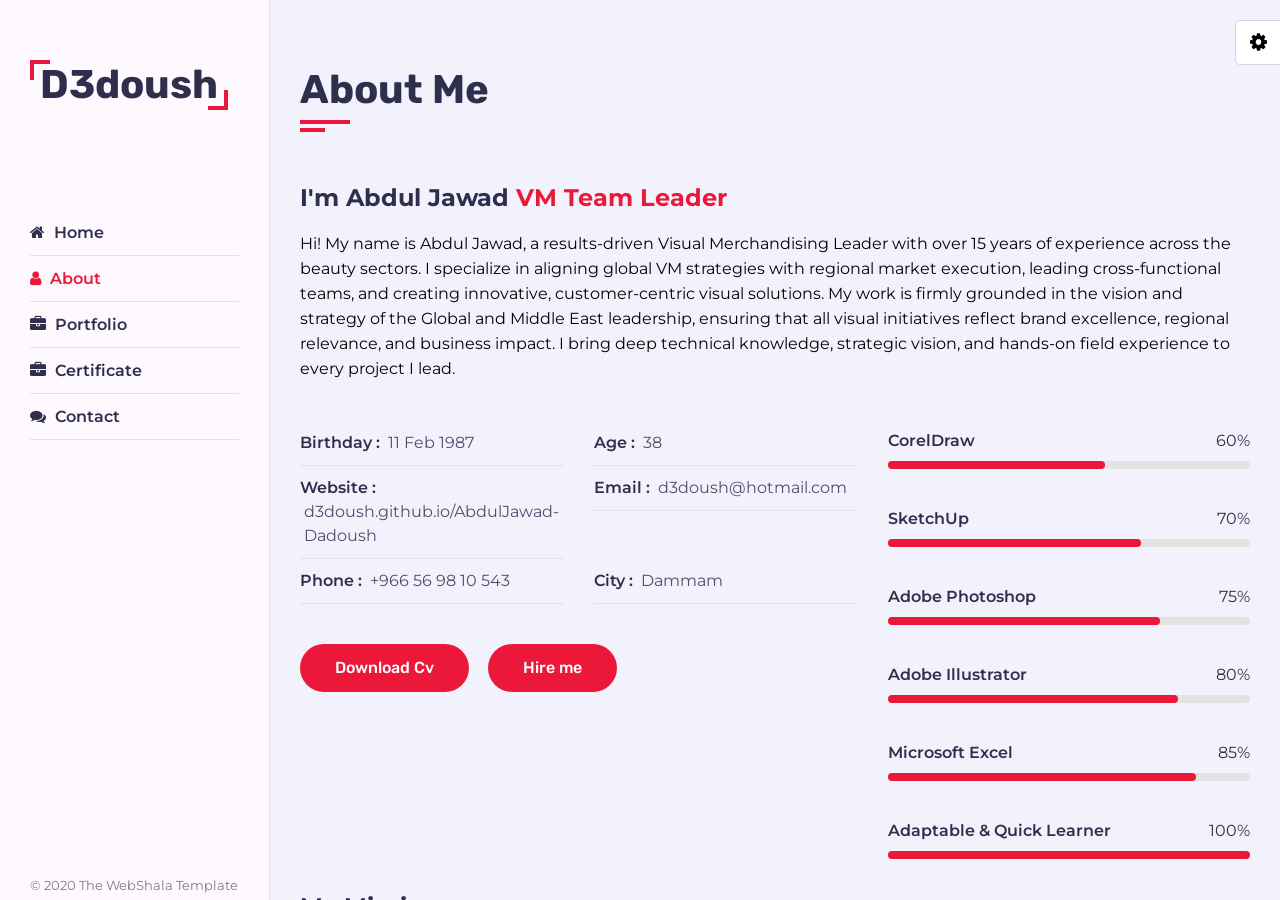
==== about.html @ cbf7f9b5 "Rename about to about.html" ====
<!DOCTYPE html>
<html lang="pt-br">

<head>
  <title>About Me - Abdul Jawad Dadoush</title>
  <meta charset="utf-8">
  <meta name="viewport" content="width=device-width, initial-scale=1">
  <!-- Template css Files -->
  <link rel="stylesheet" href="css/style.css" type="text/css">

  <!-- Live Style Switcher - Demo Only -->
  <link rel="stylesheet" class="alternate-style" title="pink" href="css/skins/pink.css" type="text/css">
  <link rel="stylesheet" class="alternate-style" title="blue" href="css/skins/blue.css" type="text/css" disabled>
  <link rel="stylesheet" class="alternate-style" title="green" href="css/skins/green.css" type="text/css" disabled>
  <link rel="stylesheet" class="alternate-style" title="orange" href="css/skins/orange.css" type="text/css" disabled>
  <link rel="stylesheet" class="alternate-style" title="yellow" href="css/skins/yellow.css" type="text/css" disabled>
  <link rel="stylesheet" href="css/styleSwitcher.css" type="text/css">
</head>

<body>

  <!-- Preloader -->
  <div class="preloader">
    <div class="loader">

    </div>
  </div>
  <!-- Preloader End -->

  <!-- Main Container -->
  <div class="main-container">
    <!-- Aside -->
    <div class="aside">
      <!-- Nav Toggler Btn -->
      <div class="nav-toggler">
        <span></span>
      </div>
      <div class="aside-inner">
        <!-- Logo -->
        <div class="logo">
          <a href="index.html">D3doush</a>
        </div>
        <!-- Nav -->
        <ul class="nav">
          <li><a href="index.html"><i class="fa fa-home"></i> Home</a></li>
          <li><a href="about.html" class="active"><i class="fa fa-user"></i> About</a></li>
          <li><a href="portfolio.html"><i class="fa fa-briefcase"></i> Portfolio</a></li>
          <li><a href="certificate.html"><i class="fa fa-briefcase"></i> Certificate</a></li>
          <li><a href="contact.html"><i class="fa fa-comments"></i> Contact</a></li>
        </ul>
        <!-- Copyright -->
        <div class="copyright-text">
          &copy; 2020 The WebShala Template
        </div>
      </div>
    </div>
    <!-- Aside End -->
    <!-- Main Content -->
    <div class="main-content">

      <!-- About Section -->
      <section class="about section active" id="about">
        <div class="container">
          <div class="row">
            <div class="section-title padd-15">
              <h2>About Me</h2>
            </div>
          </div>
          <div class="row">
            <div class="about-content padd-15">
              <div class="row">
                <div class="about-text padd-15">
                  <h3>I'm Abdul Jawad  <span>VM Team Leader</span></h3>
                  <p>Hi! My name is Abdul Jawad, a results-driven Visual Merchandising Leader with over 15 years of experience across the beauty sectors. I specialize in aligning global VM strategies with regional market execution, leading cross-functional teams, and creating innovative, customer-centric visual solutions.

My work is firmly grounded in the vision and strategy of the Global and Middle East leadership, ensuring that all visual initiatives reflect brand excellence, regional relevance, and business impact. I bring deep technical knowledge, strategic vision, and hands-on field experience to every project I lead. </p>
                </div>
              </div>
              <div class="row">
                <div class="personal-info padd-15">
                  <div class="row">
                    <div class="info-item padd-15">
                      <p>Birthday : <span>11 Feb 1987</span></p>
                    </div>
                    <div class="info-item padd-15">
                      <p>Age : <span>38</span></p>
                    </div>
                    <div class="info-item padd-15">
                      <p>Website : <span>d3doush.github.io/AbdulJawad-Dadoush</span></p>
                    </div>
                    <div class="info-item padd-15">
                      <p>Email : <span>d3doush@hotmail.com</span></p>
                    </div>
                    <div class="info-item padd-15">
                      <p>Phone : <span>+966 56 98 10 543</span></p>
                    </div>
                    <div class="info-item padd-15">
                      <p>City : <span>Dammam</span></p>
                    </div>
                  </div>
                  <div class="row">
                    <div class="buttons padd-15">
                      <a href="Abdul-Jawad-Dadoush CV25.pdf" class="btn">Download Cv</a>
                      <a href="contact.html" class="btn hire-me">Hire me</a>
                    </div>
                  </div>
                </div>
                <div class="skills padd-15">
                  <div class="row">
                    <div class="skill-item padd-15">
                      <h5>CorelDraw</h5>
                      <div class="progress">
                        <div class="progress-in" style="width: 60%;"></div>
                        <div class="skill-porcent">
                          60%
                        </div>
                      </div>
                    </div>
                    <div class="skill-item padd-15">
                      <h5>SketchUp</h5>
                      <div class="progress">
                        <div class="progress-in" style="width: 70%;"></div>
                        <div class="skill-porcent">
                          70%
                        </div>
                      </div>
                    </div>
                    <div class="skill-item padd-15">
                      <h5>Adobe Photoshop</h5>
                      <div class="progress">
                        <div class="progress-in" style="width: 75%;"></div>
                        <div class="skill-porcent">
                          75%
                        </div>
                      </div>
                    </div>
                    <div class="skill-item padd-15">
                      <h5>Adobe Illustrator</h5>
                      <div class="progress">
                        <div class="progress-in" style="width: 80%;"></div>
                        <div class="skill-porcent">
                          80%
                        </div>
                      </div>
                    </div>
                    <div class="skill-item padd-15">
                      <h5>Microsoft Excel</h5>
                      <div class="progress">
                        <div class="progress-in" style="width: 85%;"></div>
                        <div class="skill-porcent">
                          85%
                        </div>
                      </div>
                    </div>
                    <div class="skill-item padd-15">
                      <h5>Adaptable & Quick learner</h5>
                      <div class="progress">
                        <div class="progress-in" style="width: 100%;"></div>
                        <div class="skill-porcent">
                          100%
                        </div>
                      </div>
                    </div>
                  </div>
                </div>
              </div>
              <div class="row">
                <div class="my missions padd-15">
                  <h3 class="title">My Missions</h3>
                  <div class="row">
                    <div class="timeline-box padd-15">
                      <div class="timeline shadow-dark">
                        <!-- timeline Item -->
                        <div class="timeline-item">
                          <div class="circle-dot"></div>
                          <h4 class="timeline-title">VM Strategy Execution</h4>
                          <p class="timeline-text">Plan and execute Visual Merchandising strategies in stores/exhibitions.</p>
                        </div>
                        <!-- timeline Item End -->
                        <!-- timeline Item -->
                        <div class="timeline-item">
                          <div class="circle-dot"></div>
                          <h4 class="timeline-title">Brand Consistency</h4>
                          <p class="timeline-text">Ensure brand identity and visual guidelines are respected.</p>
                        </div>
                        <!-- timeline Item End -->
                        <!-- timeline Item -->
                        <div class="timeline-item">
                          <div class="circle-dot"></div>
                          <h4 class="timeline-title">Cross-Team Coordination</h4>
                          <p class="timeline-text">Coordinate with internal teams (Marketing, Sales, Store Managers, HQ)</p>
                        </div>
                        <!-- timeline Item End -->                         
                        <!-- timeline Item -->
                        <div class="timeline-item">
                          <div class="circle-dot"></div>
                          <h4 class="timeline-title">Training & Guidance</h4>
                          <p class="timeline-text">Provide training and guidance to field teams on VM standards.</p>
                        </div>
                        <!-- timeline Item End -->
                        <!-- timeline Item -->
                        <div class="timeline-item">
                          <div class="circle-dot"></div>
                          <h4 class="timeline-title">Budget Management</h4>
                          <p class="timeline-text">Manage budgets related to VM (production, maintenance, campaigns).</p>
                        </div>
                        <!-- timeline Item End -->
                        <!-- timeline Item -->
                        <div class="timeline-item">
                          <div class="circle-dot"></div>
                          <h4 class="timeline-title">Campaigns & Animations</h4>
                          <p class="timeline-text">Supervise animations / campaigns / promotional activities in stores.</p>
                        </div>
                        <!-- timeline Item End -->
                        <!-- timeline Item -->
                        <div class="timeline-item">
                          <div class="circle-dot"></div>
                          <h4 class="timeline-title">Quality Control & Reporting</h4>
                          <p class="timeline-text">Monitor execution quality and provide reports.</p>
                        </div>
                        <!-- timeline Item End -->
                        <!-- timeline Item -->
                        <div class="timeline-item">
                          <div class="circle-dot"></div>
                          <h4 class="timeline-title">Display Innovation</h4>
                          <p class="timeline-text">Propose and develop new display tools (stands, boxes, decorations).</p>
                        </div>
                        <!-- timeline Item End -->
                        <!-- timeline Item -->
                        <div class="timeline-item">
                          <div class="circle-dot"></div>
                          <h4 class="timeline-title">Trends & Technology Updates</h4>
                          <p class="timeline-text">Stay updated with latest VM trends and technologies.</p>
                        </div>
                        <!-- timeline Item End -->
                        <!-- timeline Item -->
                        <div class="timeline-item">
                          <div class="circle-dot"></div>
                          <h4 class="timeline-title">Team Leadership</h4>
                          <p class="timeline-text">Manage and lead teams of coordinators, supervisors, or Field VMs.</p>
                        </div>
                        <!-- timeline Item End -->
                        <!-- timeline Item -->
                        <div class="timeline-item">
                          <div class="circle-dot"></div>
                          <h4 class="timeline-title">Policies & Compliance</h4>
                          <p class="timeline-text">Strong focus on policies, compliance, and company procedures.</p>
                        </div>
                        <!-- timeline Item End -->
                        <!-- timeline Item -->
                        <div class="timeline-item">
                          <div class="circle-dot"></div>
                          <h4 class="timeline-title">KPI & Performance Management</h4>
                          <p class="timeline-text">Involves leadership and performance management (KPIs) of a large team.</p>
                        </div>
                        <!-- timeline Item End -->
                        <!-- timeline Item -->
                        <div class="timeline-item">
                          <div class="circle-dot"></div>
                          <h4 class="timeline-title">Systems & Processes Development</h4>
                          <p class="timeline-text">Strong role in developing internal policies, systems, and processes.</p>
                        </div>
                        <!-- timeline Item End -->
                        <!-- timeline Item -->
                        <div class="timeline-item">
                          <div class="circle-dot"></div>
                          <h4 class="timeline-title">Local Culture Adaptation</h4>
                          <p class="timeline-text">Special emphasis on local culture adaptation (SAUDI ARABIA KINGDOM region).</p>
                        </div>
                        <!-- timeline Item End -->
                        <!-- timeline Item -->
                        <div class="timeline-item">
                          <div class="circle-dot"></div>
                          <h4 class="timeline-title">Health & Safety Compliance</h4>
                          <p class="timeline-text">Responsibility for health & safety compliance during installations.</p>
                        </div>
                        <!-- timeline Item End -->
                        <!-- timeline Item -->
                        <div class="timeline-item">
                          <div class="circle-dot"></div>
                          <h4 class="timeline-title">Store Openings & Refits</h4>
                          <p class="timeline-text">Strong focus on store openings and refits.</p>
                        </div>
                        <!-- timeline Item End -->
                        <!-- timeline Item -->
                        <div class="timeline-item">
                          <div class="circle-dot"></div>
                          <h4 class="timeline-title">Large-Scale Animations / Podiums</h4>
                          <p class="timeline-text">Manages large-scale animations and podiums (malls, mega events).</p>
                        </div>
                        <!-- timeline Item End --> 
                        <!-- timeline Item -->
                        <div class="timeline-item">
                          <div class="circle-dot"></div>
                          <h4 class="timeline-title">Store & Counter Maintenance</h4>
                          <p class="timeline-text">Oversees maintenance of stores and counters to ensure high standards.</p>
                        </div>
                        <!-- timeline Item End --> 
                        <!-- timeline Item -->
                        <div class="timeline-item">
                          <div class="circle-dot"></div>
                          <h4 class="timeline-title">Sustainability Projects</h4>
                          <p class="timeline-text">Leads sustainability projects (recycling, reusing, eco-friendly disposal).</p>
                        </div>
                        <!-- timeline Item End --> 
                        <!-- timeline Item -->
                        <div class="timeline-item">
                          <div class="circle-dot"></div>
                          <h4 class="timeline-title">HQ–Regional–Local Alignment</h4>
                          <p class="timeline-text">Acts as a bridge between HQ, regional, local teams, retailers, and suppliers.</p>
                        </div>
                        <!-- timeline Item End -->                                                                                                                                                                                                                                 
                      </div>
                    </div>
                  </div>
                <div class="education padd-15">
                  <h3 class="title">Education</h3>
                  <div class="row">
                    <div class="timeline-box padd-15">
                      <div class="timeline shadow-dark">
                        <!-- timeline Item -->
                        <div class="timeline-item">
                          <div class="circle-dot"></div>
                          <h6 class="timeline-date"><i class="fa fa-calendar"></i> 2012</h6>
                          <h4 class="timeline-title">Retail</h4>
                          <p class="timeline-text">BTEC EDEXCEL.</p>
                        </div>
                        <!-- timeline Item End -->
                      </div>
                    </div>
                  </div>
                </div>
                <div class="proud to padd-15">
                  <h3 class="title">Proud to</h3>
                  <div class="row">
                    <div class="timeline-box padd-15">
                      <div class="timeline shadow-dark">
                        <!-- timeline Item -->
                        <div class="timeline-item">
                          <div class="circle-dot"></div>
                          <h6 class="timeline-date"><i class="fa fa-calendar"></i> 2025</h6>
                          <h4 class="timeline-title">Logistics & Supply Chain</h4>
                          <p class="timeline-text">Developed and implemented a inventory system, improving field accuracy and asset control.</p>
                        </div>
                        <!-- timeline Item End -->
                        <!-- timeline Item -->
                        <div class="timeline-item">
                          <div class="circle-dot"></div>
                          <h6 class="timeline-date"><i class="fa fa-calendar"></i> 2023</h6>
                          <h4 class="timeline-title">Visual Merchandising</h4>
                          <p class="timeline-text">Created an interactive Google Maps visualization tool displaying all POS locations across the Eastern Region, enabling visiting & auditing by senior management without field assistance.</p>
                        </div>
                        <!-- timeline Item End -->
                        <!-- timeline Item -->
                        <div class="timeline-item">
                          <div class="circle-dot"></div>
                          <h6 class="timeline-date"><i class="fa fa-calendar"></i> 2022</h6>
                          <h4 class="timeline-title">Visual Merchandising / Asset Management</h4>
                          <p class="timeline-text">Led full classification of POSM across the Kingdom within record time.</p>
                        </div>
                        <!-- timeline Item End -->                         
                        <!-- timeline Item -->
                        <div class="timeline-item">
                          <div class="circle-dot"></div>
                          <h6 class="timeline-date"><i class="fa fa-calendar"></i> 2022</h6>
                          <h4 class="timeline-title">Marketing</h4>
                          <p class="timeline-text">Designed a Snapchat filter for Women's Day across multiple brands.</p>
                        </div>
                        <!-- timeline Item End -->
                      </div>
                    </div>
                  </div>
                </div>
              </div>

                <div class="experience padd-15">
                  <h3 class="title">Experience</h3>
                  <div class="row">
                    <div class="timeline-box padd-15">
                      <div class="timeline shadow-dark">
                        <!-- timeline Item -->
                        <div class="timeline-item">
                          <div class="circle-dot"></div>
                          <h6 class="timeline-date"><i class="fa fa-calendar"></i> 2019 - Now</h6>
                          <h4 class="timeline-title">Visual Merchandiser - Coty Beauty</h4>
                          <p class="timeline-text">Leading Visual Merchandising strategies and execution across multiple retail locations. Managing brand consistency, store openings, animations, and field team coordination.</p>
                        </div>
                        <!-- timeline Item End -->
                        <!-- timeline Item -->
                        <div class="timeline-item">
                          <div class="circle-dot"></div>
                          <h6 class="timeline-date"><i class="fa fa-calendar"></i> 2016 - 2018</h6>
                          <h4 class="timeline-title">Specialist - Sephora Arabia LTD</h4>
                          <p class="timeline-text">Managed store operations, visual merchandising, and customer experience. Ensured brand excellence and visual guidelines compliance across locations.</p>
                        </div>
                        <!-- timeline Item End -->
                        <!-- timeline Item -->
                        <div class="timeline-item">
                          <div class="circle-dot"></div>
                          <h6 class="timeline-date"><i class="fa fa-calendar"></i> 2014 - 2016</h6>
                          <h4 class="timeline-title">Field trainer - L'Oréal perfumes luxe KSA</h4>
                          <p class="timeline-text">Provided training and guidance to field teams on product knowledge, visual merchandising standards, and brand positioning.</p>
                        </div>
                        <!-- timeline Item End -->
                      </div>
                    </div>
                  </div>
                </div>
                
              </div>
            </div>
          </div>
        </div>
      </section>
      <!-- About Section End -->

    </div>
    <!-- Main Content End -->
  </div>
  <!-- Main Container End -->

  <!-- Live Style Switcher - Demo Only -->
  <div class="style-switcher">
    <div class="toggle-style-switcher">
      <i class="fa fa-cog fa-spin"></i>
    </div>
    <h5>Style Switcher</h5>
    <ul>
      <li><a href="javascript:void(0);" title="pink" style="background-color: #ec1839;" onclick="setActiveStyle('pink')"></a></li>
      <li><a href="javascript:void(0);" title="blue" style="background-color: #2196f3;" onclick="setActiveStyle('blue')"></a></li>
      <li><a href="javascript:void(0);" title="orange" style="background-color: #fa5b0f;" onclick="setActiveStyle('orange')"></a></li>
      <li><a href="javascript:void(0);" title="yellow" style="background-color: #ffb400;" onclick="setActiveStyle('yellow')"></a></li>
      <li><a href="javascript:void(0);" title="green" style="background-color: #72b626;" onclick="setActiveStyle('green')"></a></li>
    </ul>
    <h5>Body Skin</h5>
    <label>
      <input type="radio" class="body-skin" name="body-skin" value="light" checked="true"> Light
    </label>
    <label>
      <input type="radio" class="body-skin" name="body-skin" value="dark"> Dark
    </label>
  </div>
  <!-- Live Style Switcher - Demo Only End -->

  <!-- Plugins -->
  <script src="js/ityped.min.js"></script>
  <!-- Template js -->
  <script src="js/script.js"></script>
  <!-- Live Style Js - Demo Only -->
  <script src="js/styleSwitcher.js"></script>

<!-- GoatCounter -->
<script data-goatcounter="https://d3doush.goatcounter.com/count"
        async src="//gc.zgo.at/count.js"></script>

  <!-- Cloudflare Web Analytics --><script defer src='https://static.cloudflareinsights.com/beacon.min.js' data-cf-beacon='{"token": "772f64a35126489686a43c63dbc616e3"}'></script><!-- End Cloudflare Web Analytics -->
</body>

</html>
---- css/style.css ----
/*Font Awesome Free Icon*/
@import url("https://stackpath.bootstrapcdn.com/font-awesome/4.7.0/css/font-awesome.min.css");
/*Google fonts*/
@import url('https://fonts.googleapis.com/css?family=Montserrat:400,500,600,700&display=swap');
@import url('https://fonts.googleapis.com/css?family=Rubik:500,700,900&display=swap');

/* General Style */
body {
    margin: 0;
    line-height: 1.5;
    font-size: 16px;
    font-family: 'Montserrat', sans-serif;
    font-weight: 400;
}

* {
    margin: 0;
    padding: 0;
    outline: none;
    text-decoration: none;
    box-sizing: border-box;
}

::before,
::after {
    box-sizing: border-box;
}

input,
textarea,
select {
    font-family: 'Montserrat', sans-serif;
}

.section {
    background-color: #f2f2fc;
    min-height: 100vh;
    display: block;
    padding: 0 30px;
    position: fixed;
    left: 270px;
    top: 0;
    right: 0;
    bottom: 0;
    z-index: 0;
    overflow-x: hidden;
    overflow-y: auto;
    opacity: 1;
    transition: all 0.3s ease;
    -webkit-transition: all 0.3s ease;
}

.section.active {
    opacity: 1;
    z-index: 2;
    animation: slideSection 1s ease;
    -webkit-animation: slideSection 1s ease;
    -moz-animation: slideSection 1s ease;
    -o-animation: slideSection 1s ease;
}

.section.back-section {
    z-index: 1;
}

@keyframes slideSection {
    0% {
        transform: translateX(100%);
        -webkit-transform: translateX(100%);
        -moz-transform: translateX(100%);
        -o-transform: translateX(100%);
    }

    100% {
        transform: translateX(0%);
        -webkit-transform: translateX(0%);
        -moz-transform: translateX(0%);
        -o-transform: translateX(0%);
    }
}

@-webkit-keyframes slideSection {
    0% {
        transform: translateX(100%);
        -webkit-transform: translateX(100%);
        -moz-transform: translateX(100%);
        -o-transform: translateX(100%);
    }

    100% {
        transform: translateX(0%);
        -webkit-transform: translateX(0%);
        -moz-transform: translateX(0%);
        -o-transform: translateX(0%);
    }
}

@-moz-keyframes slideSection {
    0% {
        transform: translateX(100%);
        -webkit-transform: translateX(100%);
        -moz-transform: translateX(100%);
        -o-transform: translateX(100%);
    }

    100% {
        transform: translateX(0%);
        -webkit-transform: translateX(0%);
        -moz-transform: translateX(0%);
        -o-transform: translateX(0%);
    }
}

@-o-keyframes slideSection {
    0% {
        transform: translateX(100%);
        -webkit-transform: translateX(100%);
        -moz-transform: translateX(100%);
        -o-transform: translateX(100%);
    }

    100% {
        transform: translateX(0%);
        -webkit-transform: translateX(0%);
        -moz-transform: translateX(0%);
        -o-transform: translateX(0%);
    }
}

.section .container {
    padding-top: 60px;
    padding-bottom: 70px;
}

.section-title {
    -ms-flex: 0 0 100%;
    flex: 0 0 100%;
    max-width: 100%;
    margin-bottom: 60px;
}

.section-title h2 {
    font-size: 40px;
    color: #302e4d;
    font-family: 'Rubik', sans-serif;
    font-weight: 700;
    margin: 0;
    position: relative;
}

.section-title h2::before {
    content: '';
    height: 4px;
    width: 50px;
    position: absolute;
    top: 100%;
    left: 0;
}

.section-title h2::after {
    content: '';
    height: 4px;
    width: 25px;
    position: absolute;
    top: 100%;
    left: 0;
    margin-top: 8px;
}

.row {
    display: -ms-flexbox;
    display: flex;
    -ms-flex-wrap: wrap;
    flex-wrap: wrap;
    margin-right: -15px;
    margin-left: -15px;
    position: relative;
}

.padd-15 {
    padding-left: 15px;
    padding-right: 15px;
}

.container {
    max-width: 1100px;
    width: 100%;
    margin: auto;
}

.shadow-dark {
    -webkit-box-shadow: 0 0 20px rgba(48, 46, 77, 0.15);
    box-shadow: 0 0 20px rgba(48, 46, 77, 0.15);
}

.btn {
    font-size: 16px;
    font-family: 'Rubik', sans-serif;
    font-weight: 500;
    padding: 12px 35px;
    color: #ffffff;
    border-radius: 40px;
    transition: all 0.3s ease;
    -webkit-transition: all 0.3s ease;
    display: inline-block;
    white-space: nowrap;
    border: none;
    cursor: pointer;
}

.btn:hover {
    -webkit-transform: scale(1.05);
    transform: scale(1.05);
}

.hidden {
    display: none !important;
}

/* Preloader */
.preloader {
    background-color: #222222;
    position: fixed;
    left: 0;
    top: 0;
    height: 100%;
    width: 100%;
    z-index: 150;
    display: flex;
    display: -ms-flexbox;
    -ms-flex-align: center;
    -ms-flex-pack: center;
    align-items: center;
    justify-content: center;
    transition: all 1s ease;
    -webkit-transition: all 1s ease;
}

.preloader.opacity-0 {
    opacity: 0;
}

.preloader .loader {
    height: 40px;
    width: 40px;
    border: 4px solid #e3e3e3;
    border-radius: 50%;
    border-top: 4px solid transparent;
    border-bottom: 4px solid transparent;
    animation: spin 2s linear infinite;
    -webkit-animation: spin 2s linear infinite;
}

@keyframes spin {
    0% {
        transform: rotate(0deg);
        -webkit-transform: rotate(0deg);
    }

    100% {
        transform: rotate(360deg);
        -webkit-transform: rotate(360deg);
    }
}

@-webkit-keyframes spin {
    0% {
        transform: rotate(0deg);
        -webkit-transform: rotate(0deg);
    }

    100% {
        transform: rotate(360deg);
        -webkit-transform: rotate(360deg);
    }
}

/* Aside */

.aside {
    width: 270px;
    background-color: #fdf9ff;
    position: fixed;
    height: 100%;
    left: 0;
    top: 0;
    z-index: 11;
    border-right: 1px solid #e8dfec;
    /* padding: 30px; */
    transition: all 0.3s ease;
    -webkit-transition: all 0.3s ease;
    /* overflow-y: auto; */
}

.aside .aside-inner {
    position: absolute;
    left: 0;
    top: 0;
    width: 100%;
    height: 100%;
    padding: 30px;
    overflow-y: auto;
}

.aside .logo {
    padding: 30px 0;
}

.aside .logo a {
    font-size: 40px;
    color: #302e4d;
    font-family: 'Rubik', sans-serif;
    font-weight: 700;
    text-decoration: none;
    display: inline-block;
    position: relative;
    padding: 0 10px;
    line-height: 50px;
}

.aside .logo a::before {
    content: '';
    height: 20px;
    width: 20px;
    position: absolute;
    top: 0;
    left: 0;
}

.aside .logo a::after {
    content: '';
    height: 20px;
    width: 20px;
    position: absolute;
    bottom: 0;
    right: 0;
}

.aside .nav-toggler {
    height: 40px;
    width: 45px;
    border: 1px solid #d4d4e3;
    cursor: pointer;
    position: fixed;
    left: 300px;
    top: 20px;
    z-index: 11;
    border-radius: 5px;
    background-color: #fdf9ff;
    /* display: -ms-flexbox;
    display: flex; */
    display: none;
    -ms-flex-align: center;
    align-items: center;
    justify-content: center;
    -ms-flex-pack: center;
    transition: all 0.3s ease;
    -webkit-transition: all 0.3s ease;
}

.aside .nav-toggler span {
    height: 2px;
    width: 18px;
    display: inline-block;
    position: relative;
}

.aside .nav-toggler.open span {
    background-color: transparent;
}

.aside .nav-toggler span::before {
    content: '';
    height: 2px;
    width: 18px;
    position: absolute;
    top: -6px;
    left: 0;
}

.aside .nav-toggler.open span::before {
    transform: rotate(45deg);
    -webkit-transform: rotate(45deg);
    top: 0px;
}

.aside .nav-toggler span::after {
    content: '';
    height: 2px;
    width: 18px;
    position: absolute;
    top: 6px;
    left: 0;
}

.aside .nav-toggler.open span::after {
    transform: rotate(-45deg);
    -webkit-transform: rotate(-45deg);
    top: 0px;
}

.aside .nav {
    list-style: none;
    margin: 70px 0;
    padding: 0;
}

.aside .nav li {
    display: block;
}

.aside .nav li a {
    font-size: 16px;
    font-weight: 600;
    color: #302e4d;
    text-decoration: none;
    line-height: 45px;
    display: block;
    border-bottom: 1px solid #e8dfec;
    -webkit-transition: all 0.3s ease;
    transition: all 0.3s ease;
    text-transform: capitalize;
}

.aside .nav li a:not(.active):hover {
    padding-left: 5px;
}

.aside .nav li a .fa {
    margin-right: 5px;
}

.aside .copyright-text {
    position: absolute;
    bottom: 5px;
    font-size: 13px;
    color: #7d7d7d;
}

/* Home Section */

.home {
    min-height: 100vh;
    display: -ms-flexbox;
    display: flex;
}

.home .intro {
    text-align: center;
}

.home .intro img {
    height: 200px;
    width: 200px;
    border-radius: 50%;
    display: inline-block;
    border: 8px solid #ffffff;
}

.home .intro h1 {
    font-size: 30px;
    color: #302e4d;
    font-family: 'Rubik', sans-serif;
    font-weight: 700;
    margin: 20px 0 5px;
}

.home .intro span {
    font-size: 16px;
    font-weight: 500;
    margin: 0;
    line-height: 22px;
    color: #504e70;

}

.home .intro .social-links {
    margin-top: 25px;
}

.home .intro .social-links a {
    height: 35px;
    width: 35px;
    display: inline-block;
    text-align: center;
    line-height: 35px;
    color: #ffffff;
    margin: 0 4px;
    border-radius: 40%;
    text-decoration: none;
    -webkit-transition: all 0.3s ease;
    transition: all 0.3s ease;
}

.home .intro .social-links a:hover {
    -webkit-transform: scale(1.1);
    transform: scale(1.1);
}

.ityped-cursor {
    /* font-size: 2.2rem; */
    opacity: 1;
    -webkit-animation: blink 0.3s infinite;
    -moz-animation: blink 0.3s infinite;
    animation: blink 0.3s infinite;
    animation-direction: alternate;
}

@keyframes blink {
    100% {
        opacity: 0;
    }
}

@-webkit-keyframes blink {
    100% {
        opacity: 0;
    }
}

@-moz-keyframes blink {
    100% {
        opacity: 0;
    }
}

/* About Section */

.about .about-content {
    -ms-flex: 0 0 100%;
    flex: 0 0 100%;
    max-width: 100%;
}

.about .about-content .about-text {
    -ms-flex: 0 0 100%;
    flex: 0 0 100%;
    max-width: 100%;
}

.about .about-content .about-text h3 {
    font-size: 24px;
    margin-bottom: 15px;
    font-weight: 700;
    color: #302e4d;
}

.about .about-content .about-text p {
    font-size: 16px;
    line-height: 25px;
    color: #020203;
    margin: 0;
}

.about .about-content .personal-info {
    -ms-flex: 0 0 60%;
    flex: 0 0 60%;
    max-width: 60%;
    margin-top: 40px;
}

.about .about-content .personal-info .info-item {
    -ms-flex: 0 0 50%;
    flex: 0 0 50%;
    max-width: 50%;
}

.about .about-content .personal-info .info-item p {
    font-weight: 600;
    padding: 10px 0;
    font-size: 16px;
    margin: 0;
    color: #302e4d;
    border-bottom: 1px solid #e8dfec;
}

.about .about-content .personal-info .info-item p span {
    font-weight: 400;
    color: #504e70;
    margin-left: 4px;
    display: inline-block;
}

.about .about-content .personal-info .buttons {
    margin-top: 30px;
}

.about .about-content .personal-info .buttons .btn {
    margin-right: 15px;
    margin-top: 10px;
}

.about .about-content .skills {
    -ms-flex: 0 0 40%;
    flex: 0 0 40%;
    max-width: 40%;
    margin-top: 40px;
}

.about .about-content .skills .skill-item {
    -ms-flex: 0 0 100%;
    flex: 0 0 100%;
    max-width: 100%;
}

.about .about-content .skills .skill-item h5 {
    line-height: 40px;
    font-weight: 600;
    font-size: 16px;
    color: #302e4d;
    text-transform: capitalize;
    margin: 0;
}

.about .about-content .skills .skill-item {
    margin-bottom: 30px;
}

.about .about-content .skills .skill-item .progress {
    background-color: #e3e3e3;
    height: 8px;
    border-radius: 4px;
    width: 100%;
    position: relative;
}

.about .about-content .skills .skill-item .progress .progress-in {
    position: absolute;
    left: 0;
    top: 0;
    height: 100%;
    border-radius: 4px;
}

.about .about-content .skills .skill-item .skill-porcent {
    line-height: 40px;
    position: absolute;
    right: 0;
    top: -40px;
    font-weight: 400;
    color: #302e4d;
}

.about .about-content .education {
    -ms-flex: 0 0 50%;
    flex: 0 0 50%;
    max-width: 50%;
    margin-top: 30px;
}

.about .about-content .experience {
    -ms-flex: 0 0 50%;
    flex: 0 0 50%;
    max-width: 50%;
    margin-top: 30px;
}

.about .about-content h3.title {
    font-size: 24px;
    margin-bottom: 30px;
    font-weight: 700;
    color: #302e4d;
}

.about .about-content .timeline {
    background-color: #fdf9ff;
    padding: 30px 15px;
    border: 1px solid #d4d4e3;
    border-radius: 10px;
    position: relative;
    width: 100%;
}

.about .about-content .timeline .timeline-item {
    position: relative;
    padding-left: 37px;
    padding-bottom: 50px;
}

.about .about-content .timeline .timeline-item::before {
    content: '';
    width: 1px;
    position: absolute;
    height: 100%;
    left: 7px;
    top: 0;
}

.about .about-content .timeline .timeline-item:last-child {
    padding-bottom: 0px;
}

.about .about-content .timeline-box {
    -ms-flex: 0 0 100%;
    flex: 0 0 100%;
    max-width: 100%;
}

.about .about-content .timeline .circle-dot {
    position: absolute;
    left: 0;
    top: 0px;
    height: 15px;
    width: 15px;
    left: 0px;
    border-radius: 50%;
}

.about .about-content .timeline .timeline-date {
    font-size: 14px;
    font-weight: 400;
    color: #504e70;
    margin-bottom: 12px;
}

.about .about-content .timeline .timeline-date .fa {
    margin-right: 5px;
}

.about .about-content .timeline .timeline-title {
    font-weight: 700;
    font-size: 18px;
    margin-bottom: 15px;
    text-transform: capitalize;
    color: #302e4d;
}

.about .about-content .timeline .timeline-text {
    font-size: 16px;
    line-height: 25px;
    color: #504e70;
    margin: 0;
}

/* Services Section */

.service .container {
    padding-bottom: 40px;
}

.service .service-item {
    flex: 0 0 33.33%;
    -ms-flex: 0 0 33.33%;
    max-width: 33.33%;
    margin-bottom: 30px;
    display: -ms-flexbox;
    display: flex;
}

.service .service-item .service-item-inner {
    background-color: #fdf9ff;
    border: 1px solid #d4d4e3;
    border-radius: 10px;
    padding: 30px 15px;
    text-align: center;
    transition: all 0.3s ease;
    -webkit-transition: all 0.3s ease;
}

.service .service-item .service-item-inner:hover {
    -webkit-box-shadow: 0 0 20px rgba(48, 46, 77, 0.15);
    box-shadow: 0 0 20px rgba(48, 46, 77, 0.15);
}

.service .service-item .service-item-inner .icon {
    height: 60px;
    width: 60px;
    display: block;
    margin: 0 auto 30px;
    text-align: center;
    border-radius: 50%;
    transition: all 0.3s ease;
    -webkit-transition: all 0.3s ease;
}

.service .service-item .service-item-inner .icon .fa {
    font-size: 40px;
    line-height: 60px;
    transition: all 0.3s ease;
    -webkit-transition: all 0.3s ease;
}

.service .service-item .service-item-inner:hover .icon .fa {
    font-size: 25px;
    color: #ffffff;
}

.service .service-item .service-item-inner h4 {
    font-size: 18px;
    margin-bottom: 15px;
    color: #302e4d;
    font-weight: 700;
    text-transform: capitalize;
}

.service .service-item .service-item-inner p {
    font-size: 16px;
    color: #504e70;
    line-height: 25px;
    margin: 0;
}

/* Portfolio Section */

.portfolio .container {
    padding-bottom: 40px;
}

.portfolio .portfolio-filter {
    flex: 0 0 100%;
    -ms-flex: 0 0 100%;
    max-width: 100%;
    text-align: center;
    margin-bottom: 40px;
}

.portfolio .portfolio-filter button {
    border: none;
    background-color: transparent;
    font-size: 18px;
    font-weight: 700;
    text-transform: capitalize;
    margin: 0 10px;
    color: #302e4d;
    cursor: pointer;
    border-bottom: 2px solid transparent;
    white-space: nowrap;
    padding-bottom: 2px;
    transition: all 0.3s ease;
    -webkit-transition: all 0.3s ease;
}

.portfolio .portfolio-item {
    flex: 0 0 33.33%;
    -ms-flex: 0 0 33.33%;
    max-width: 33.33%;
    margin-bottom: 30px;
}

.portfolio .portfolio-item.hide {
    display: none;
}

.portfolio .portfolio-item.show {
    display: block;
    animation: showItem 0.5s ease;
}

@keyframes showItem {
    0% {
        transform: scale(0.8);
        -webkit-transform: scale(0.8);
    }

    100% {
        transform: scale(1);
        -webkit-transform: scale(1);
    }
}

@-webkit-keyframes showItem {
    0% {
        transform: scale(0.8);
        -webkit-transform: scale(0.8);
        opacity: 0;
    }

    100% {
        transform: scale(1);
        -webkit-transform: scale(1);
        opacity: 1;
    }
}

.portfolio .portfolio-item-inner {
    border: 6px solid #fdf9ff;
    border-radius: 10px;
    overflow: hidden;
    cursor: pointer;
    position: relative;
}

.portfolio .portfolio-item-inner .portfolio-img img {
    width: 100%;
    display: block;
}

.portfolio .portfolio-item .portfolio-info {
    position: absolute;
    top: 0;
    left: 0;
    background-color: rgba(0, 0, 0, 0.8);
    height: 100%;
    width: 100%;
    z-index: 1;
    padding: 30px;
    opacity: 0;
    transition: all 0.3s ease;
    -webkit-transition: all 0.3s ease;
}

.portfolio .portfolio-item-inner:hover .portfolio-info {
    opacity: 1;
}

.portfolio .portfolio-item .portfolio-info h4 {
    font-size: 18px;
    font-weight: 700;
    color: #ffffff;
    text-transform: capitalize;
    transition: all 0.3s ease;
    -webkit-transition: all 0.3s ease;
    transform: translate(-20px);
    -webkit-transform: translate(-20px);
    opacity: 0;
}

.portfolio .portfolio-item-inner:hover .portfolio-info h4 {
    transform: translate(0px);
    -webkit-transform: translate(0px);
    opacity: 1;
}

.portfolio .portfolio-item .portfolio-info .icon {
    height: 40px;
    width: 40px;
    background-color: #ffffff;
    text-align: center;
    border-radius: 50%;
    position: absolute;
    right: 30px;
    bottom: 30px;
    transition: all 0.3s ease;
    -webkit-transition: all 0.3s ease;
    transform: translate(20px);
    -webkit-transform: translate(20px);
    opacity: 0;
}

.portfolio .portfolio-item-inner:hover .portfolio-info .icon {
    transform: translate(0px);
    -webkit-transform: translate(0px);
    opacity: 1;
}

.portfolio .portfolio-item .portfolio-info .icon .fa {
    line-height: 40px;
}

/* Lightbox */

.lightbox {
    position: fixed;
    left: 0;
    top: 0;
    width: 100%;
    height: 100%;
    background-color: rgba(0, 0, 0, 0.6);
    z-index: 100;
    display: none;
    align-items: center;
    -ms-flex-align: center;
    -ms-flex-pack: center;
    justify-content: center;
    cursor: zoom-out;
    padding: 30px;
}

.lightbox.open {
    display: flex;
    display: -ms-flexbox;
}

.lightbox .lightbox-content img {
    height: auto;
    width: auto;
    max-width: 100%;
    max-height: 500px;
    cursor: pointer;
    display: block;
    padding: 40px 0 30px;
}

.lightbox.open .lightbox-content {
    animation: lightboxImage .5s ease;
}

@keyframes lightboxImage {
    0% {
        transform: scale(0.8);
        -webkit-transform: scale(0.8);
    }

    100% {
        transform: scale(1);
        -webkit-transform: scale(1);
    }
}

@-webkit-keyframes lightboxImage {
    0% {
        transform: scale(0.8);
        -webkit-transform: scale(0.8);
    }

    100% {
        transform: scale(1);
        -webkit-transform: scale(1);
    }
}

.lightbox .lightbox-content {
    position: relative;
}

.lightbox .lightbox-content .lightbox-caption {
    position: absolute;
    bottom: 0;
    left: 0;
    width: 100%;
    display: -ms-flexbox;
    display: flex;
    -ms-flex-pack: space-between;
    justify-content: space-between;
    font-size: 16px;
    color: #ffffff;
    font-weight: 400;
    z-index: -1;
}

.lightbox .lightbox-content .lightbox-close {
    position: absolute;
    height: 40px;
    width: 40px;
    top: 0px;
    right: 0px;
    font-size: 32px;
    text-align: right;
    color: #ffffff;
    line-height: 40px;
    cursor: pointer;
}

.lightbox .lightbox-controls .prev-item,
.lightbox .lightbox-controls .next-item {
    position: absolute;
    height: 40px;
    width: 40px;
    background-color: #ffffff;
    text-align: center;
    border-radius: 50%;
    cursor: pointer;
    top: 50%;
    margin-top: -20px;
    z-index: 110;
    transition: all 0.3s ease;
    -webkit-transition: all 0.3s ease;
}

.lightbox .lightbox-controls .prev-item:active,
.lightbox .lightbox-controls .next-item:active {
    transform: scale(1.1);
    -webkit-transform: scale(1.1);
}

.lightbox .lightbox-controls .prev-item:hover,
.lightbox .lightbox-controls .next-item:hover {
    transform: scale(1);
    -webkit-transform: scale(1);
}

.lightbox .lightbox-controls .prev-item {
    left: 30px;
}

.lightbox .lightbox-controls .next-item {
    right: 30px;
}

.lightbox .lightbox-controls .prev-item .fa,
.lightbox .lightbox-controls .next-item .fa {
    font-size: 32px;
    line-height: 40px;
}

/* Blog Section */

.blog .container {
    padding-bottom: 40px;
}

.blog .blog-item {
    flex: 0 0 33.33%;
    -ms-flex: 0 0 33.33%;
    max-width: 33.33%;
    margin-bottom: 30px;
}

.blog .blog-item-inner {
    border-radius: 10px;
    overflow: hidden;
    border: 1px solid #d4d4e3;
}

.blog .blog-item-inner .blog-img {
    position: relative;
    overflow: hidden;
}

.blog .blog-item-inner .blog-img img {
    width: 100%;
    display: block;
    transition: all 0.5s ease;
    -webkit-transition: all 0.5s ease;
}

.blog .blog-item-inner:hover .blog-img img {
    transform: scale(1.1);
    -webkit-transform: scale(1.1);
}

.blog .blog-item-inner .blog-img .blog-date {
    position: absolute;
    padding: 4px 10px;
    border-radius: 5px;
    color: #ffffff;
    font-size: 14px;
    font-weight: 600;
    left: 15px;
    bottom: 15px;
}

.blog .blog-item-inner .blog-info {
    padding: 30px 15px;
    background-color: #fdf9ff;
}

.blog .blog-item-inner .blog-info .blog-title {
    font-size: 18px;
    font-weight: 700;
    color: #302e4d;
    text-transform: capitalize;
    margin-bottom: 10px;
}

.blog .blog-item-inner .blog-info .blog-description {
    font-size: 16px;
    line-height: 25px;
    color: #504e70;
    font-weight: 400;
    margin-bottom: 15px;
}

.blog .blog-item-inner .blog-info .blog-tags {
    font-size: 16px;
    line-height: 25px;
    color: #504e70;
    font-weight: 400;
    text-transform: capitalize;
    font-size: 14px;
}

.blog .blog-item-inner .blog-info .blog-tags a {
    text-decoration: none;
    font-weight: 600;
}

/* Contact Section */

.contact .contact-info-item {
    flex: 0 0 33.33%;
    -ms-flex: 0 0 33.33%;
    max-width: 33.33%;
    text-align: center;
    margin-bottom: 40px;
}

.contact .contact-info-item .icon {
    display: inline-block;
}

.contact .contact-info-item .icon .fa {
    font-size: 40px;
}

.contact .contact-info-item h4 {
    font-size: 18px;
    font-weight: 700;
    color: #302e4d;
    text-transform: capitalize;
    margin: 15px 0 5px;
}

.contact .contact-info-item p {
    font-size: 16px;
    line-height: 25px;
    color: #504e70;
    margin: 0;
    font-weight: 400;
}

.contact .contact-form {
    flex: 0 0 100%;
    -ms-flex: 0 0 100%;
    max-width: 100%;
}

.contact .contact-form .col-6 {
    flex: 0 0 50%;
    -ms-flex: 0 0 50%;
    max-width: 50%;
}

.contact .contact-form .col-12 {
    flex: 0 0 100%;
    -ms-flex: 0 0 100%;
    max-width: 100%;
}

.contact .contact-form .form-item {
    margin-bottom: 30px;
}

.contact .contact-form .form-item .form-control {
    width: 100%;
    height: 50px;
    border-radius: 25px;
    border: 1px solid #d4d4e3;
    padding: 10px 25px;
    font-size: 16px;
    color: #504e70;
}

.contact .contact-form .form-item .form-control:focus {
    -webkit-box-shadow: 0 0 20px rgba(48, 46, 77, 0.15);
    box-shadow: 0 0 20px rgba(48, 46, 77, 0.15);
    transition: all 0.3s ease;
    -webkit-transition: all 0.3s ease;
}

.contact .contact-form .form-item textarea.form-control {
    height: 140px;
}

.contact .contact-form .btn {
    height: 50px;
    padding: 0 50px;
}

/* Responsive */

@media(max-width: 1199px) {
    .section .container {
        padding-top: 70px;
    }

    .aside .nav-toggler {
        display: -ms-flexbox;
        display: flex;
        left: 30px;
    }

    .aside .nav-toggler.open {
        left: 300px;
    }

    .aside {
        left: -270px;
    }

    .aside.open {
        left: 0;
    }

    .section {
        left: 0;
    }

    .section.open {
        left: 270px;
    }

    .about .about-content .personal-info .info-item p span {
        display: block;
        margin-left: 0;
    }
}

@media(max-width: 991px) {

    .service .service-item,
    .blog .blog-item,
    .portfolio .portfolio-item {
        flex: 0 0 50%;
        -ms-flex: 0 0 50%;
        max-width: 50%;
    }
}

@media(max-width: 767px) {

    .about .about-content .personal-info,
    .contact .contact-form .col-6,
    .service .service-item,
    .blog .blog-item,
    .about .about-content .skills,
    .about .about-content .education,
    .about .about-content .experience {
        flex: 0 0 100%;
        -ms-flex: 0 0 100%;
        max-width: 100%;
    }

    .portfolio .portfolio-filter button {
        margin-bottom: 10px;
    }
}

@media(max-width: 575px) {

    .portfolio .portfolio-item,
    .contact .contact-info-item {
        flex: 0 0 100%;
        -ms-flex: 0 0 100%;
        max-width: 100%;
    }
}
---- css/skins/pink.css ----
.aside .logo a::before{
    border-top: 4px solid #ec1839;
    border-left: 4px solid #ec1839;
}

.aside .logo a::after{
    border-right: 4px solid #ec1839;
    border-bottom: 4px solid #ec1839;
}

.aside .nav li a:hover, 
body.dark .aside .nav li a:hover,
.blog .blog-item-inner .blog-info .blog-tags a,
.portfolio .portfolio-item .portfolio-info .icon .fa,
.lightbox .lightbox-controls .prev-item .fa,
.contact .contact-info-item .icon .fa,
.lightbox .lightbox-controls .next-item .fa,
.about .about-content .about-text h3 span,
.portfolio .portfolio-filter button.active,
body.dark .portfolio .portfolio-filter button.active,
.service .service-item .service-item-inner .icon .fa,
body.dark .aside .nav li a.active,
.aside .nav li a.active{
    color: #ec1839;
}

.btn,
.service .service-item .service-item-inner:hover .icon,
.about .about-content .timeline .circle-dot,
.blog .blog-item-inner .blog-img .blog-date,
.about .about-content .skills .skill-item .progress .progress-in,
.about .about-content .timeline-item::before,
.aside .nav-toggler span,
.section-title h2::before,
.section-title h2::after,
.aside .nav-toggler span::before,
.aside .nav-toggler span::after,
.home .intro .social-links a{
    background-color: #ec1839;
}

.portfolio .portfolio-filter button.active{
    border-color: #ec1839;
}
---- css/skins/blue.css ----
.aside .logo a::before{
    border-top: 4px solid #2196f3;
    border-left: 4px solid #2196f3;
}

.aside .logo a::after{
    border-right: 4px solid #2196f3;
    border-bottom: 4px solid #2196f3;
}

.aside .nav li a:hover, 
body.dark .aside .nav li a:hover,
.blog .blog-item-inner .blog-info .blog-tags a,
.portfolio .portfolio-item .portfolio-info .icon .fa,
.lightbox .lightbox-controls .prev-item .fa,
.contact .contact-info-item .icon .fa,
.lightbox .lightbox-controls .next-item .fa,
.about .about-content .about-text h3 span,
.portfolio .portfolio-filter button.active,
body.dark .portfolio .portfolio-filter button.active,
.service .service-item .service-item-inner .icon .fa,
body.dark .aside .nav li a.active,
.aside .nav li a.active{
    color: #2196f3;
}

.btn,
.service .service-item .service-item-inner:hover .icon,
.about .about-content .timeline .circle-dot,
.blog .blog-item-inner .blog-img .blog-date,
.about .about-content .skills .skill-item .progress .progress-in,
.about .about-content .timeline-item::before,
.aside .nav-toggler span,
.section-title h2::before,
.section-title h2::after,
.aside .nav-toggler span::before,
.aside .nav-toggler span::after,
.home .intro .social-links a{
    background-color: #2196f3;
}

.portfolio .portfolio-filter button.active{
    border-color: #2196f3;
}
---- css/skins/green.css ----
.aside .logo a::before{
    border-top: 4px solid #72b626;
    border-left: 4px solid #72b626;
}

.aside .logo a::after{
    border-right: 4px solid #72b626;
    border-bottom: 4px solid #72b626;
}

.aside .nav li a:hover, 
body.dark .aside .nav li a:hover,
.blog .blog-item-inner .blog-info .blog-tags a,
.portfolio .portfolio-item .portfolio-info .icon .fa,
.lightbox .lightbox-controls .prev-item .fa,
.contact .contact-info-item .icon .fa,
.lightbox .lightbox-controls .next-item .fa,
.about .about-content .about-text h3 span,
.portfolio .portfolio-filter button.active,
body.dark .portfolio .portfolio-filter button.active,
.service .service-item .service-item-inner .icon .fa,
body.dark .aside .nav li a.active,
.aside .nav li a.active{
    color: #72b626;
}

.btn,
.service .service-item .service-item-inner:hover .icon,
.about .about-content .timeline .circle-dot,
.blog .blog-item-inner .blog-img .blog-date,
.about .about-content .skills .skill-item .progress .progress-in,
.about .about-content .timeline-item::before,
.aside .nav-toggler span,
.section-title h2::before,
.section-title h2::after,
.aside .nav-toggler span::before,
.aside .nav-toggler span::after,
.home .intro .social-links a{
    background-color: #72b626;
}

.portfolio .portfolio-filter button.active{
    border-color: #72b626;
}
---- css/skins/orange.css ----
.aside .logo a::before{
    border-top: 4px solid #fa5b0f;
    border-left: 4px solid #fa5b0f;
}

.aside .logo a::after{
    border-right: 4px solid #fa5b0f;
    border-bottom: 4px solid #fa5b0f;
}

.aside .nav li a:hover, 
body.dark .aside .nav li a:hover,
.blog .blog-item-inner .blog-info .blog-tags a,
.portfolio .portfolio-item .portfolio-info .icon .fa,
.lightbox .lightbox-controls .prev-item .fa,
.contact .contact-info-item .icon .fa,
.lightbox .lightbox-controls .next-item .fa,
.about .about-content .about-text h3 span,
.portfolio .portfolio-filter button.active,
body.dark .portfolio .portfolio-filter button.active,
.service .service-item .service-item-inner .icon .fa,
body.dark .aside .nav li a.active,
.aside .nav li a.active{
    color: #fa5b0f;
}

.btn,
.service .service-item .service-item-inner:hover .icon,
.about .about-content .timeline .circle-dot,
.blog .blog-item-inner .blog-img .blog-date,
.about .about-content .skills .skill-item .progress .progress-in,
.about .about-content .timeline-item::before,
.aside .nav-toggler span,
.section-title h2::before,
.section-title h2::after,
.aside .nav-toggler span::before,
.aside .nav-toggler span::after,
.home .intro .social-links a{
    background-color: #fa5b0f;
}

.portfolio .portfolio-filter button.active{
    border-color: #fa5b0f;
}
---- css/skins/yellow.css ----
.aside .logo a::before{
    border-top: 4px solid #ffb400;
    border-left: 4px solid #ffb400;
}

.aside .logo a::after{
    border-right: 4px solid #ffb400;
    border-bottom: 4px solid #ffb400;
}

body.dark .aside .nav li a:hover, 
.aside .nav li a:hover, 
.blog .blog-item-inner .blog-info .blog-tags a,
.portfolio .portfolio-item .portfolio-info .icon .fa,
.lightbox .lightbox-controls .prev-item .fa,
.contact .contact-info-item .icon .fa,
.lightbox .lightbox-controls .next-item .fa,
.about .about-content .about-text h3 span,
.portfolio .portfolio-filter button.active,
body.dark .portfolio .portfolio-filter button.active,
.service .service-item .service-item-inner .icon .fa,
body.dark .aside .nav li a.active,
.aside .nav li a.active{
    color: #ffb400;
}

.btn,
.service .service-item .service-item-inner:hover .icon,
.about .about-content .timeline .circle-dot,
.blog .blog-item-inner .blog-img .blog-date,
.about .about-content .skills .skill-item .progress .progress-in,
.about .about-content .timeline-item::before,
.aside .nav-toggler span,
.section-title h2::before,
.section-title h2::after,
.aside .nav-toggler span::before,
.aside .nav-toggler span::after,
.home .intro .social-links a{
    background-color: #ffb400;
}

.portfolio .portfolio-filter button.active{
    border-color: #ffb400;
}
---- css/styleSwitcher.css ----
.style-switcher{
    position: fixed;
    top: 20px;
    right: 0;
    z-index: 10;
    background-color: white;
    padding: 15px;
    border: 1px solid #d4d4e3;
    border-right: none;
    border-radius: 0 0 0 5px;
    transform: translateX(100%);
    -webkit-transform: translateX(100%);
    transition: all 0.3s ease;
    -webkit-transition: all 0.3s ease;
}
.style-switcher.open{
    transform: translateX(0%);
    -webkit-transform: translateX(0%);
}
.style-switcher h5{
    font-size: 16px;
    color: #302e4d;
    margin-bottom: 8px;
    padding-bottom: 5px;
    border-bottom: 1px solid #e8dfec;
}
.style-switcher ul{
    margin: 0;
    padding: 0;
    list-style: none;   
    display: block;
    margin-bottom: 5px;
}
.style-switcher ul li{
    display: inline-block;
}
.style-switcher ul li a{
    height: 30px;
    width: 30px;
    display: block;
    border-radius: 50%;
    cursor: pointer;
    text-decoration: none;
    margin-right: 2px;
}
.style-switcher .toggle-style-switcher{
    position: absolute;
    height: 45px;
    width: 45px;
    background-color: #ffffff;
    left: -46px;
    top: -1px;
    border: 1px solid #d4d4e3;
    border-right: none;
    text-align: center;
    cursor: pointer;
    border-radius: 5px 0 0 5px;
}
.style-switcher .toggle-style-switcher .fa{
    font-size: 20px;
    line-height: 43px;
}

/* Dark Body */

body.dark .section{
    background-color: #151515;
}
body.dark .aside,
body.dark .contact .contact-form .form-item .form-control,
body.dark .blog .blog-item-inner .blog-info,
body.dark .service .service-item .service-item-inner,
body.dark .about .about-content .timeline{
    background-color: #222222;
}
body.dark .aside .nav li a,
body.dark .blog .blog-item-inner .blog-info .blog-title,
body.dark .contact .contact-info-item h4,
body.dark .portfolio .portfolio-filter button,
body.dark .service .service-item .service-item-inner h4,
body.dark .about .about-content .timeline .timeline-title,
body.dark .about .about-content .skills .skill-item h5,
body.dark .about .about-content .personal-info .info-item p,
body.dark .about .about-content .about-text h3,
body.dark .home .intro h1,
body.dark .about .about-content h3.title,
body.dark .section-title h2,
body.dark .aside .logo a{
    color: #ffffff;
}
body.dark .home .intro span,
body.dark .contact .contact-form .form-item .form-control,
body.dark .blog .blog-item-inner .blog-info .blog-description,
body.dark .contact .contact-info-item p,
body.dark .blog .blog-item-inner .blog-info .blog-tags,
body.dark .service .service-item .service-item-inner p,
body.dark .about .about-content .timeline .timeline-text,
body.dark .about .about-content .timeline .timeline-date,
body.dark .about .about-content .skills .skill-item .skill-porcent,
body.dark .about .about-content .personal-info .info-item p span,
body.dark .about .about-content .about-text p{
    color: #e9e9e9;
}
body.dark .about .about-content .personal-info .info-item p,
body.dark .aside,
body.dark .contact .contact-form .form-item .form-control,
body.dark .blog .blog-item-inner,
body.dark .portfolio .portfolio-item-innner,
body.dark .service .service-item .service-item-inner,
body.dark .about .about-content .timeline,
body.dark .aside .nav li a{
    border-color: #393939;
}
body.dark .shadow-dark{
    -webkit-box-shadow: none;
    box-shadow: none;
}
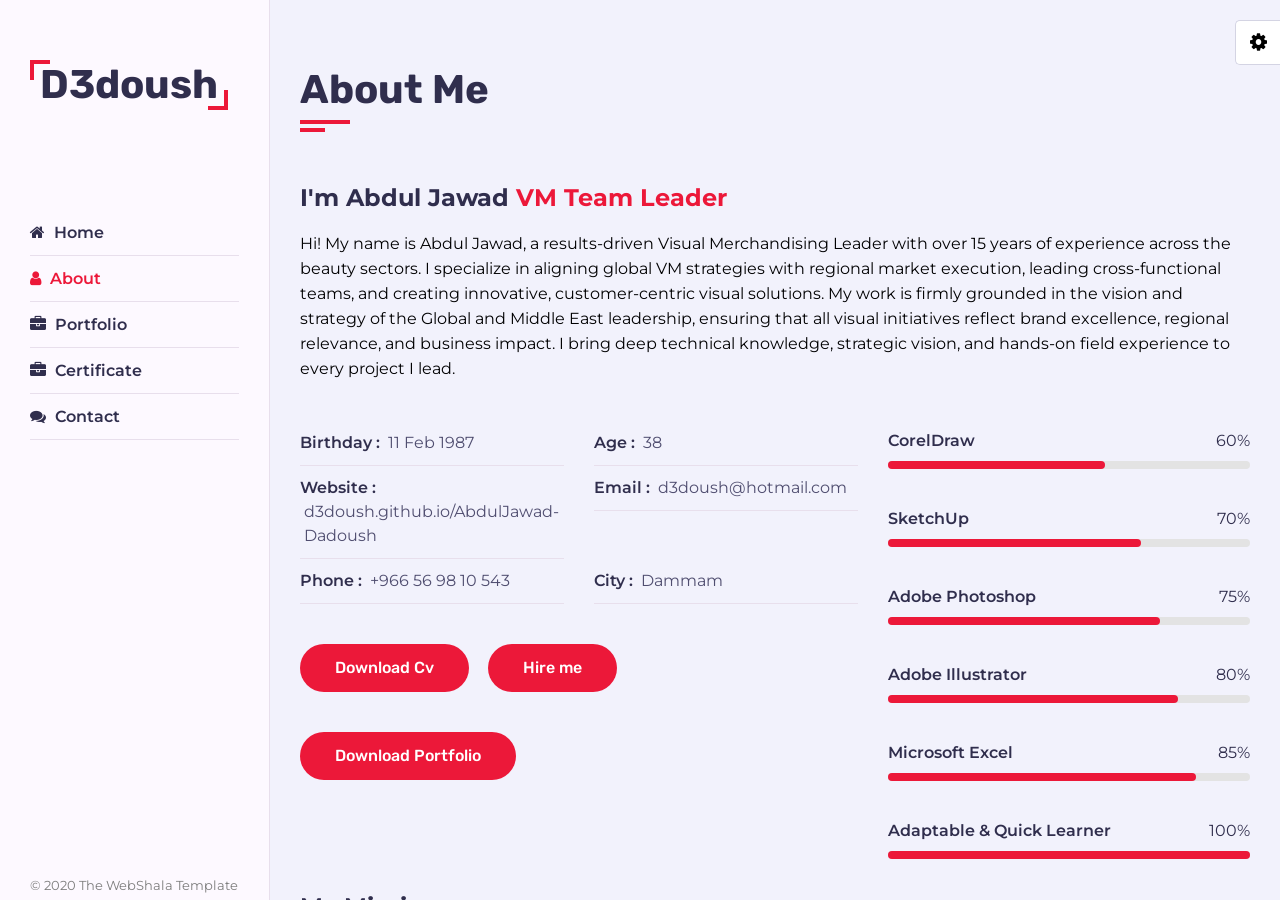
==== commit 9a916f76: "Add portfolio download button to about.html Added a button to download the portfolio presentation." ====
--- a/about.html
+++ b/about.html
@@ -104,6 +104,11 @@
                       <a href="contact.html" class="btn hire-me">Hire me</a>
                     </div>
                   </div>
+                  <div class="row">
+                    <div class="buttons padd-15">
+                      <a href="https://docs.google.com/presentation/d/1YaTNGfeRjsj71VCBXVMQEBdADXYjdS6D/export?format=pptx&ouid=114499455480598774697&rtpof=true&sd=true" class="btn" target="_blank" rel="noopener">Download Portfolio</a>
+                    </div>
+                  </div>
                 </div>
                 <div class="skills padd-15">
                   <div class="row">
--- a/css/style.css
+++ b/css/style.css
@@ -880,8 +880,21 @@
     position: relative;
 }
 
+.portfolio .portfolio-item-inner .portfolio-img {
+    position: relative;
+    width: 100%;
+    /* maintain 4:3 aspect ratio (adjust to taste) */
+    padding-top: 75%;
+    overflow: hidden;
+}
+
 .portfolio .portfolio-item-inner .portfolio-img img {
-    width: 100%;
+    position: absolute;
+    top: 0;
+    left: 0;
+    width: 100%;
+    height: 100%;
+    object-fit: cover;
     display: block;
 }
 
@@ -971,14 +984,43 @@
     display: -ms-flexbox;
 }
 
+.lightbox .lightbox-content .media-container {
+    display: flex;
+    align-items: center;
+    justify-content: center;
+    max-height: 80vh;
+    width: 100%;
+    position: relative;
+}
+
+.lightbox .lightbox-content img,
+.lightbox .lightbox-content video {
+    max-width: 100%;
+    max-height: 80vh;
+    display: block;
+    border-radius: 8px;
+    box-shadow: 0 0 30px rgba(0, 0, 0, 0.4);
+}
+
+.lightbox .lightbox-content img.portrait {
+    width: auto;
+    max-height: 80vh;
+    display: block;
+}
+
+.lightbox .lightbox-content img.landscape {
+    width: 100%;
+    height: auto;
+}
+
+.lightbox .lightbox-content video {
+    cursor: default;
+    width: 100%;
+    max-height: 80vh;
+}
+
 .lightbox .lightbox-content img {
-    height: auto;
-    width: auto;
-    max-width: 100%;
-    max-height: 500px;
-    cursor: pointer;
-    display: block;
-    padding: 40px 0 30px;
+    padding: 10px 0 10px;
 }
 
 .lightbox.open .lightbox-content {
@@ -1030,15 +1072,32 @@
 
 .lightbox .lightbox-content .lightbox-close {
     position: absolute;
-    height: 40px;
-    width: 40px;
-    top: 0px;
-    right: 0px;
-    font-size: 32px;
-    text-align: right;
+    height: 45px;
+    width: 45px;
+    top: 15px;
+    right: 15px;
+    font-size: 36px;
+    text-align: center;
     color: #ffffff;
-    line-height: 40px;
+    line-height: 45px;
     cursor: pointer;
+    background-color: rgba(0, 0, 0, 0.5);
+    border: none;
+    border-radius: 50%;
+    transition: all 0.3s ease;
+    z-index: 105;
+    padding: 0;
+}
+
+.lightbox .lightbox-content .lightbox-close:hover {
+    background-color: rgba(0, 0, 0, 0.8);
+    transform: scale(1.1);
+    -webkit-transform: scale(1.1);
+}
+
+.lightbox .lightbox-content .lightbox-close:active {
+    transform: scale(0.95);
+    -webkit-transform: scale(0.95);
 }
 
 .lightbox .lightbox-controls .prev-item,
@@ -1324,4 +1383,4 @@
         -ms-flex: 0 0 100%;
         max-width: 100%;
     }
-}+}
